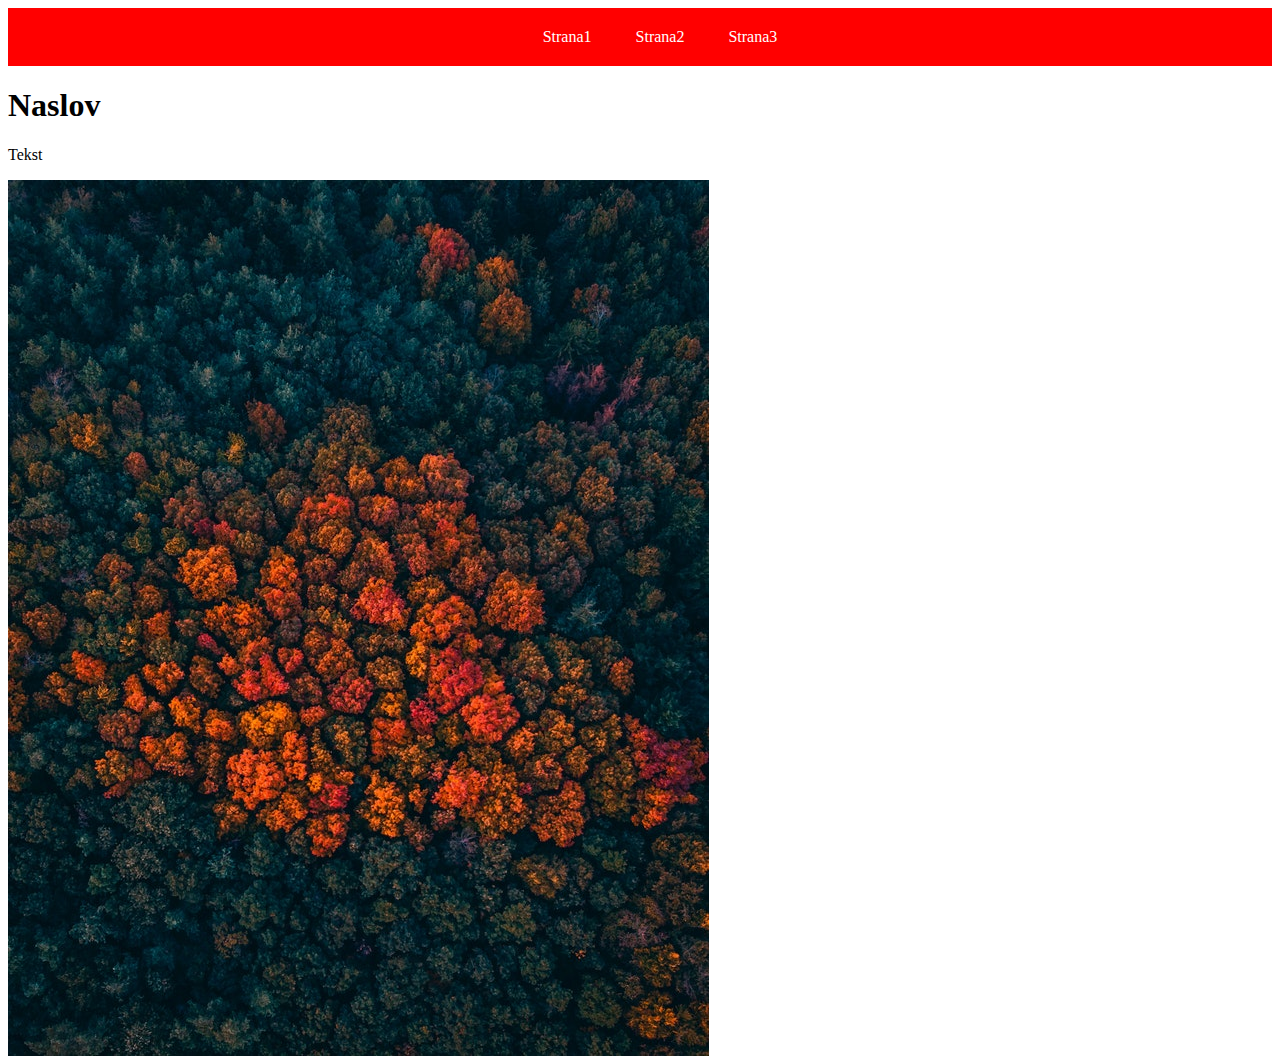
==== index.html @ 5404c0e3 "Add files via upload" ====
<DOCTYPE html>
<html>
<head>
  <style>
    ul {
      background-color: red;
      overflow: hidden;
      text-align: center;
    }
    li {
      display: inline-block;
      padding: 20px;
    }
    a {
      color: white;
      text-decoration: none;
    }
    a:hover {
      color: black;
    }
  </style>
</head>
<body>
  <ul>
    <li><a href="">Strana1</a></li>
    <li><a href="">Strana2</a></li>
    <li><a href="">Strana3</a></li>
  </ul>
  <h1>Naslov</h1>
    <p>Tekst</p>
    <img src="slika.jpg" alt="opis slike">

</body>
</html>
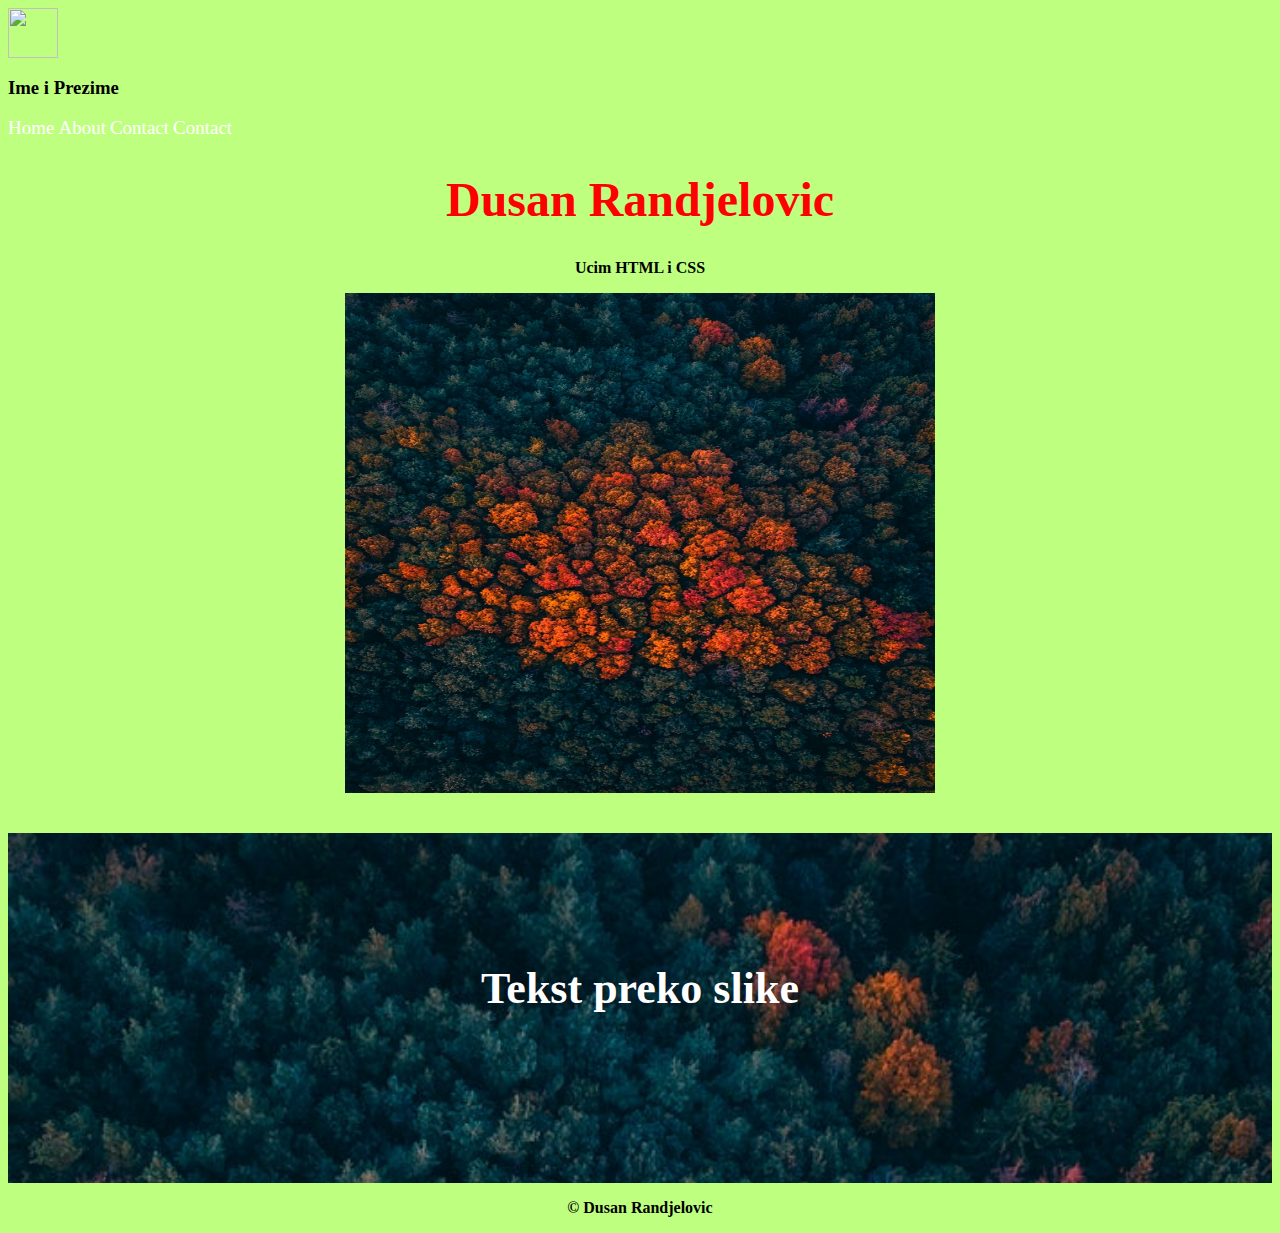
==== commit 06bf8a0a: "Add files via upload" ====
--- a/index.html
+++ b/index.html
@@ -1,7 +1,11 @@
 <DOCTYPE html>
 <html>
 <head>
+  <title>Vezba</title>
   <style>
+  body {
+    background-color: #bfff80;
+  }
     ul {
       background-color: red;
       overflow: hidden;
@@ -14,21 +18,65 @@
     a {
       color: white;
       text-decoration: none;
+      font-size: 19px;
     }
     a:hover {
       color: black;
     }
+   h1, p {
+     text-align: center;
+   }
+   .as {
+     display: block;
+     margin: auto;
+   }
+   h1 {
+     color: red;
+     font-size: 48px;
+   }
+   .drugideo {
+     background-image: url(slika.jpg);
+     background-size: cover;
+     width: 100%;
+     height: 350px;
+     margin-top: 40px;
+   }
+   h2 {
+     color: white;
+     text-align: center;
+     padding-top: 130px;
+     font-size: 44px;
+   }
   </style>
 </head>
 <body>
+  <!--<header>
   <ul>
-    <li><a href="">Strana1</a></li>
-    <li><a href="">Strana2</a></li>
-    <li><a href="">Strana3</a></li>
+    <li><a href="https://dusanrandjelovic.000webhostapp.com">Strana1</a></li>
+    <li><a href="https://informalnoucenje.000webhostapp.com" target="_blank">Strana2</a></li>
+    <li><a href="https://prirodnjackicentarsumarak.000webhostapp.com">Strana3</a></li>
   </ul>
-  <h1>Naslov</h1>
-    <p>Tekst</p>
-    <img src="slika.jpg" alt="opis slike">
+</header>-->
+<header>
+  <img src="" height="50">
+  <h3>Ime i Prezime</h3>
 
+  <nav>
+    <a href="index.html">Home</a>
+    <a href="about.html">About</a>
+    <a href="contact.html">Contact</a>
+    <a href="photo.html">Contact</a>
+  </nav>
+</header>
+  <h1>Dusan Randjelovic</h1>
+    <p><strong>Ucim HTML i CSS<strong></p>
+    <img src="slika.jpg" alt="opis slike" height="500px" width="590px" class="as">
+
+    <div class="drugideo">
+       <h2>Tekst preko slike</h2>
+    </div>
+<footer>
+  <p>&copy; Dusan Randjelovic</p>
+</footer>
 </body>
 </html>
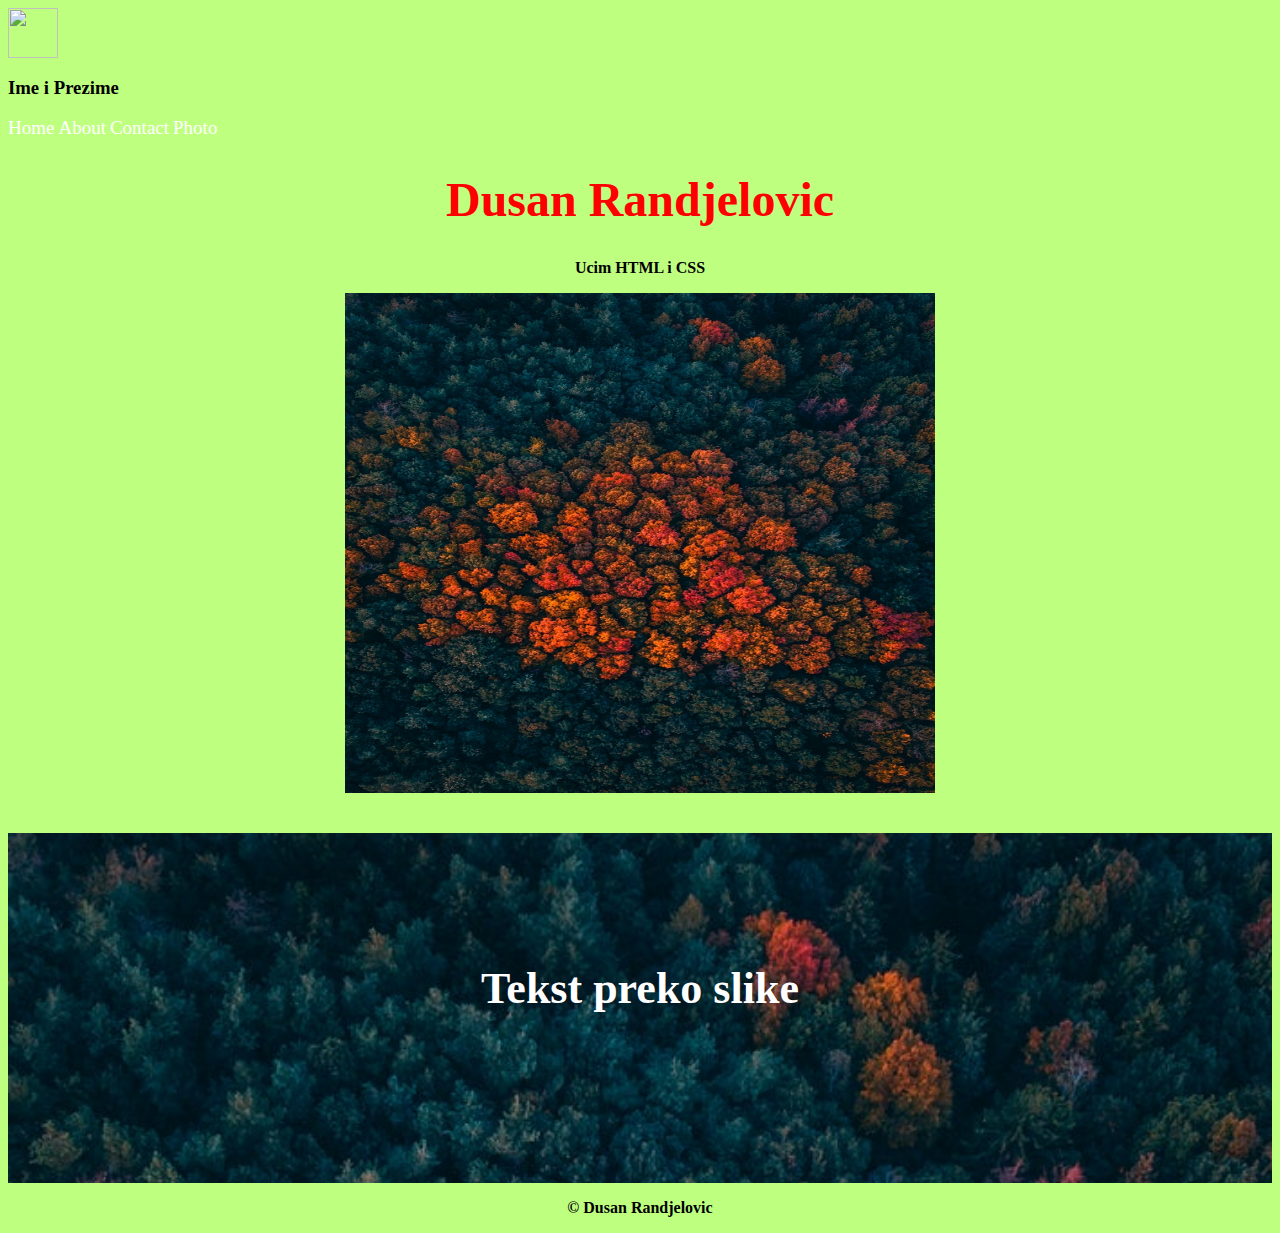
==== commit f6ac6aa4: "Add files via upload" ====
--- a/index.html
+++ b/index.html
@@ -65,7 +65,7 @@
     <a href="index.html">Home</a>
     <a href="about.html">About</a>
     <a href="contact.html">Contact</a>
-    <a href="photo.html">Contact</a>
+    <a href="photo.html">Photo</a>
   </nav>
 </header>
   <h1>Dusan Randjelovic</h1>
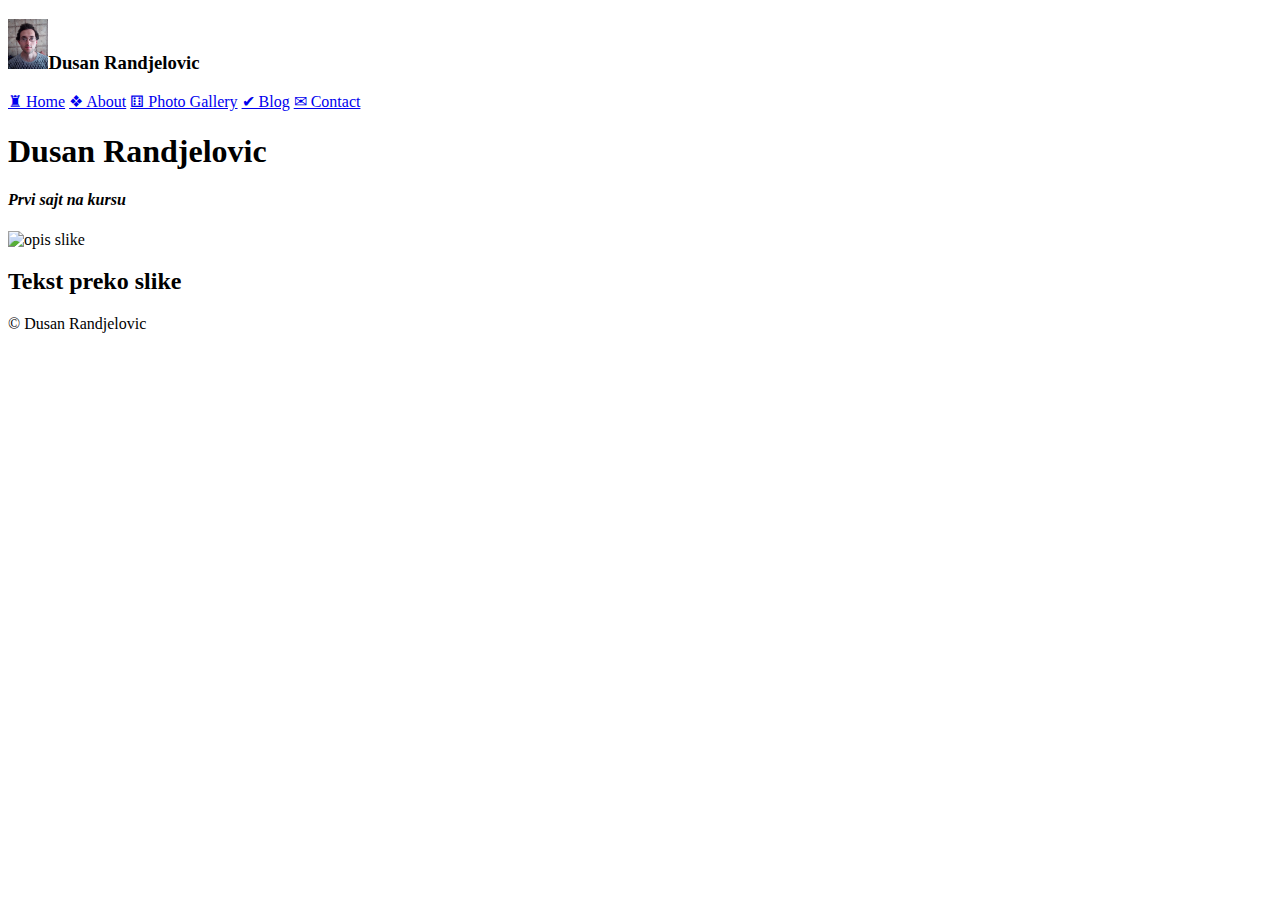
==== commit f787cf57: "Add files via upload" ====
--- a/index.html
+++ b/index.html
@@ -1,53 +1,10 @@
-<DOCTYPE html>
+<!DOCTYPE html>
 <html>
 <head>
-  <title>Vezba</title>
-  <style>
-  body {
-    background-color: #bfff80;
-  }
-    ul {
-      background-color: red;
-      overflow: hidden;
-      text-align: center;
-    }
-    li {
-      display: inline-block;
-      padding: 20px;
-    }
-    a {
-      color: white;
-      text-decoration: none;
-      font-size: 19px;
-    }
-    a:hover {
-      color: black;
-    }
-   h1, p {
-     text-align: center;
-   }
-   .as {
-     display: block;
-     margin: auto;
-   }
-   h1 {
-     color: red;
-     font-size: 48px;
-   }
-   .drugideo {
-     background-image: url(slika.jpg);
-     background-size: cover;
-     width: 100%;
-     height: 350px;
-     margin-top: 40px;
-   }
-   h2 {
-     color: white;
-     text-align: center;
-     padding-top: 130px;
-     font-size: 44px;
-   }
-  </style>
+  <meta charset="UTF-8">
+  <meta name="viewport" content="width=device-width initial-scale=1.0">
+  <link rel="stylesheet" href="style.css">
+  <title>Dusan Randjelovic</title>
 </head>
 <body>
   <!--<header>
@@ -58,19 +15,20 @@
   </ul>
 </header>-->
 <header>
-  <img src="" height="50">
-  <h3>Ime i Prezime</h3>
+
+  <h3><img src="ja.jpg" height="50">Dusan Randjelovic</h3>
 
   <nav>
-    <a href="index.html">Home</a>
-    <a href="about.html">About</a>
-    <a href="contact.html">Contact</a>
-    <a href="photo.html">Photo</a>
+    <a href="index.html">&#9820; Home</a>
+    <a href="about.html">&#10070; About</a>
+    <a href="photo.html">&#9861; Photo Gallery</a>
+    <a href="blog.html">&#10004; Blog</a>
+	<a href="contact.html">&#9993; Contact</a>
   </nav>
 </header>
   <h1>Dusan Randjelovic</h1>
-    <p><strong>Ucim HTML i CSS<strong></p>
-    <img src="slika.jpg" alt="opis slike" height="500px" width="590px" class="as">
+    <h4><strong><em>Prvi sajt na kursu</em></strong></h4>
+    <img src="slika2.jpg" alt="opis slike" height="400px" width="490px" class="as">
 
     <div class="drugideo">
        <h2>Tekst preko slike</h2>
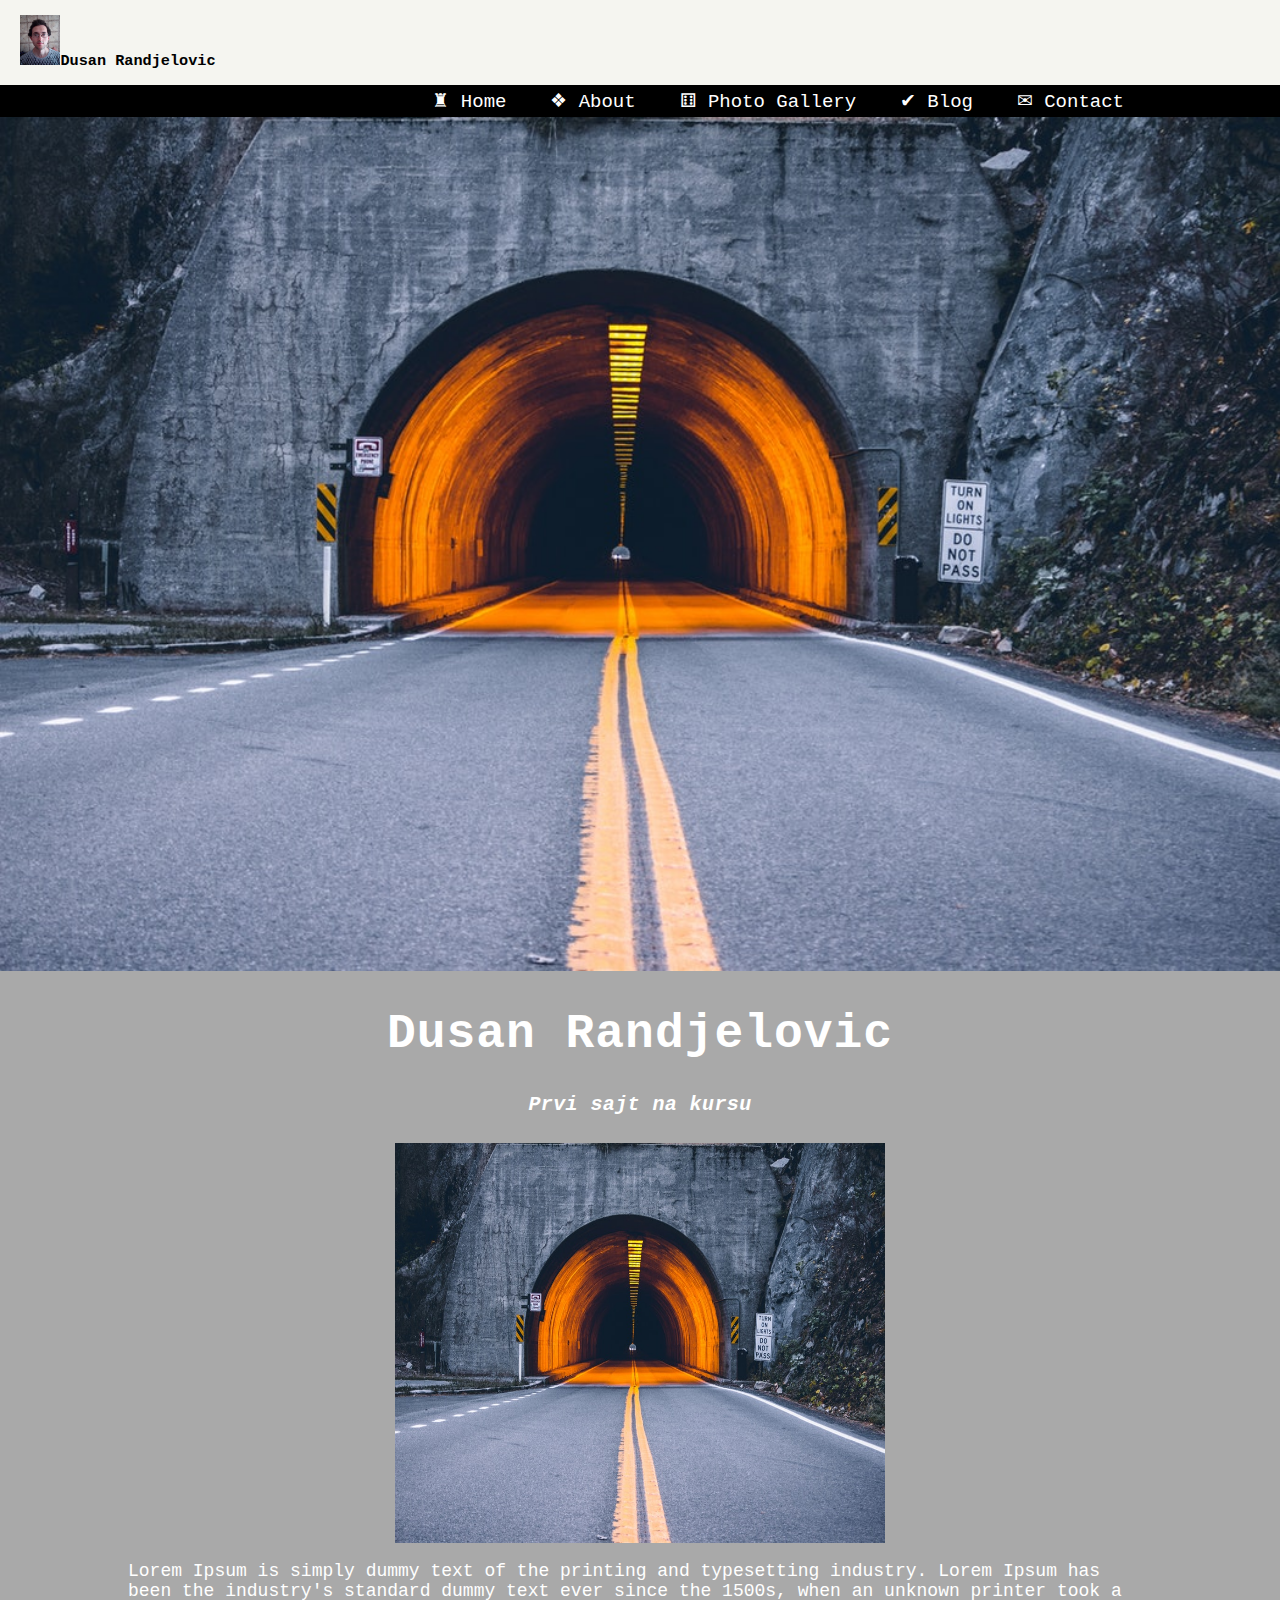
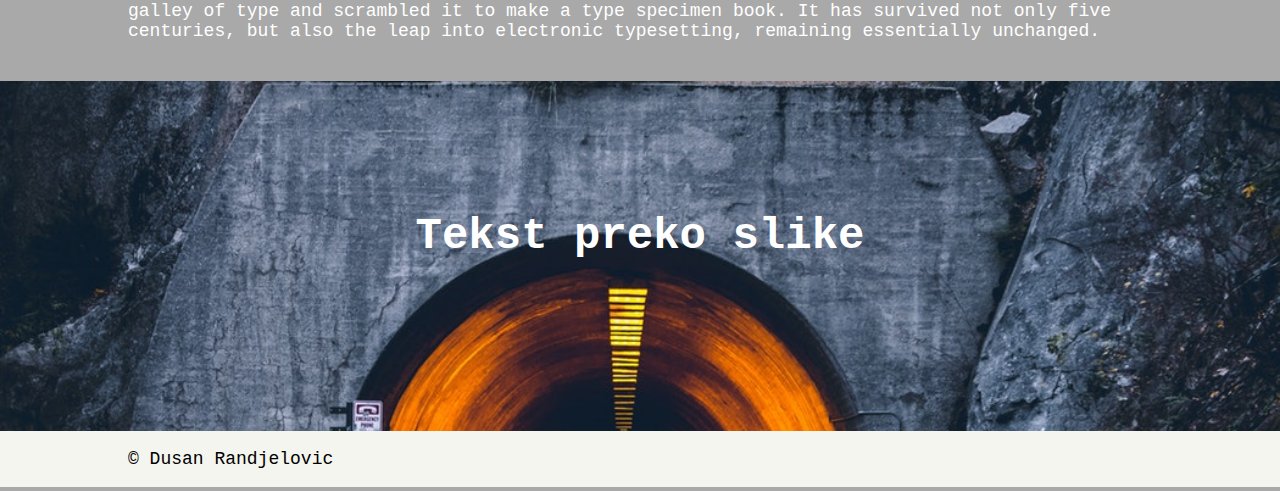
==== commit 102ca33e: "Add files via upload" ====
--- a/index.html
+++ b/index.html
@@ -26,13 +26,18 @@
 	<a href="contact.html">&#9993; Contact</a>
   </nav>
 </header>
+<img src="slika2.jpg" style="width: 100%;">
   <h1>Dusan Randjelovic</h1>
     <h4><strong><em>Prvi sajt na kursu</em></strong></h4>
     <img src="slika2.jpg" alt="opis slike" height="400px" width="490px" class="as">
+	
+	<p class="container">Lorem Ipsum is simply dummy text of the printing and typesetting industry. Lorem Ipsum has been the industry's standard dummy text ever since the 1500s, when an unknown printer took a galley of type and scrambled it to make a type specimen book. It has survived not only five centuries, but also the leap into electronic typesetting, remaining essentially unchanged.</p>
+	
 
     <div class="drugideo">
        <h2>Tekst preko slike</h2>
     </div>
+	
 <footer>
   <p>&copy; Dusan Randjelovic</p>
 </footer>
--- a/style.css
+++ b/style.css
@@ -0,0 +1,145 @@
+p {
+  color: white;
+  font-size: 18px;
+}
+body {
+  background-color: DarkGray;
+  font-family: Monospace;
+  margin: 0;
+}
+img {
+	max-width: 100%;
+}
+  ul {
+    background-color: red;
+    overflow: hidden;
+    text-align: center;
+  }
+  li {
+    display: inline-block;
+    padding: 20px;
+  }
+  a {
+    color: black;
+    text-decoration: none;
+    font-size: 19px;
+  }
+  a:hover {
+    color: black;
+  }
+ h1, h4 {
+   text-align: center;
+   color: white;
+   letter-spacing: 0.02em;
+ }
+ .as {
+   display: block;
+   margin: auto;
+ }
+ .as:hover {
+   opacity: 0.8;
+ }
+ h1 {
+   font-size: 48px;
+ }
+ h4 {
+   font-size: 20px;
+ }
+ .drugideo {
+   background-image: url(slika2.jpg);
+   background-size: cover;
+   width: 100%;
+   height: 350px;
+   margin-top: 40px;
+ }
+ h2 {
+   color: white;
+   text-align: center;
+   padding-top: 130px;
+   font-size: 44px;
+ }
+ h3 {
+   color: white;
+ }
+ header, footer {
+
+   background-color: #f5f5f0;
+   overflow: auto; /*da ima veci prostor odmah bez padding*/
+ }
+ footer p {
+   color: black;
+   padding-left: 10%;
+ }
+ footer {
+	 clear: both;
+ }
+ header h3 {
+   color: black;
+   padding-left: 20px;
+ }
+ .crvena {
+   color: red;
+ }
+ .container {
+	 padding-left: 10%;
+	 padding-right: 10%;
+ }
+ article img {
+	 padding-left: 10%;
+ }
+ h1.naslov{
+	 margin-bottom: -64px;
+ }
+ .kol {
+	 width: 43%;
+	 float: left;
+	 padding: 2%;
+ }
+ main {
+	 margin-left: 5%;
+ }
+ .pozadina {
+	 background-image: url("slika6.jpg");
+	 background-size: cover;
+	 width: 100%;
+	 height: 310px;
+	 margin-top: 34px;
+	 clear: both;
+ }
+
+body {
+   margin: 0;
+ }
+ nav {
+   background: #000;
+ }
+ nav a {
+   color: #fff;
+   display: block;
+   text-decoration: none;
+   padding: 4px 8px;
+   border-bottom: 1px solid white;
+   text-align: center;
+ }
+ nav a:hover {
+   background: white;
+ }
+ @media(min-width: 600px) {
+ nav {
+   text-align: center;
+ }
+   nav a {
+     display: inline-block;
+	 border: none;
+
+   }
+ }
+ @media(min-width: 1000px) {
+ nav {
+   text-align: right;
+   padding-right: 10%;
+ }
+ nav a {
+    margin-right: 20px;
+ }
+}
